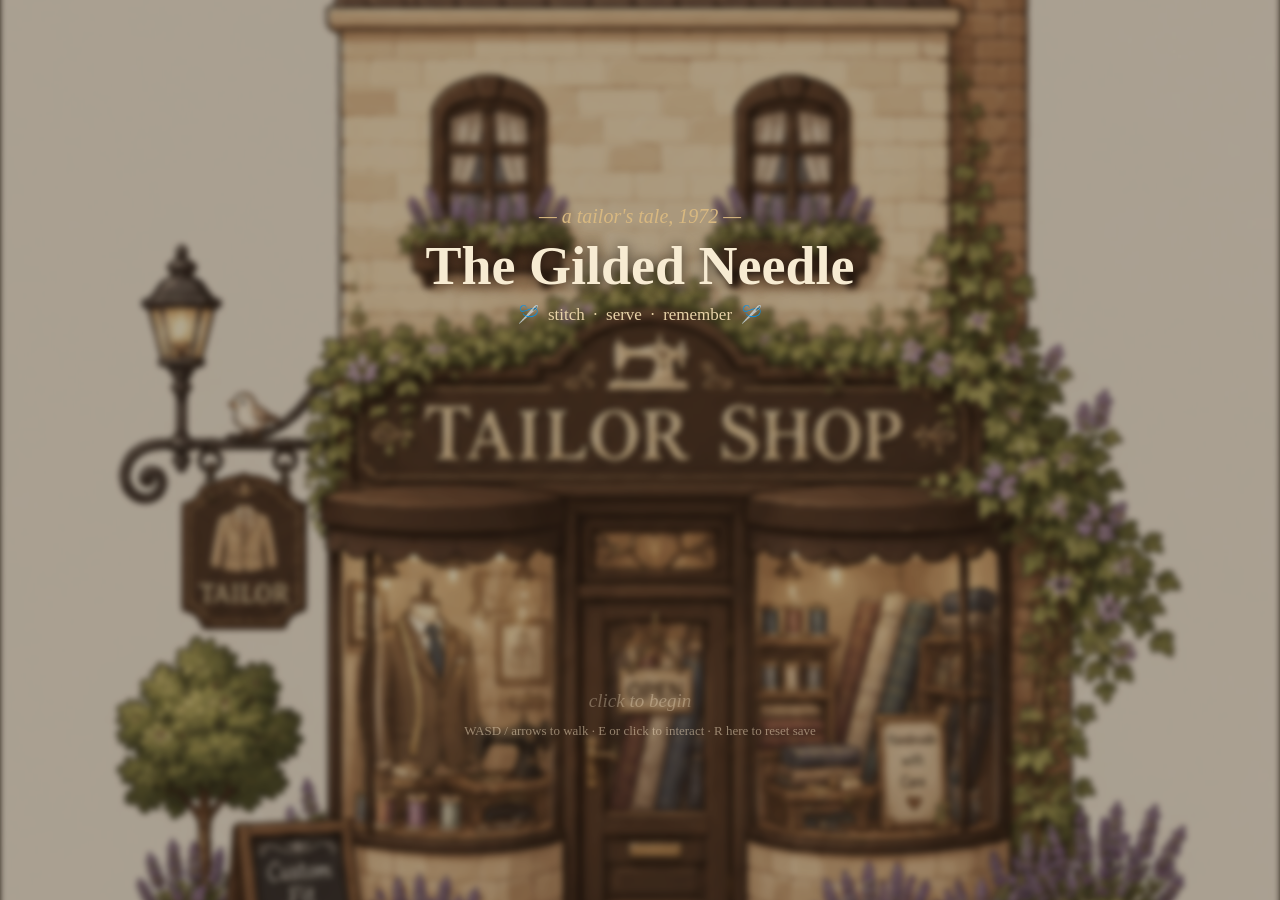
==== index.html @ 34e6ee5e "Checkpoint standalone tailoring game prototype" ====
<!DOCTYPE html>
<html lang="en">
<head>
<meta charset="UTF-8">
<meta name="viewport" content="width=device-width, initial-scale=1.0, user-scalable=no">
<title>The Gilded Needle — A Tailor's Tale (Prototype)</title>
<link rel="stylesheet" href="css/style.css">
</head>
<body>
<div id="stage">
  <canvas id="game"></canvas>
  <div id="ui"></div>
</div>
<script src="js/engine.js"></script>
<script src="js/data.js"></script>
<script src="js/sprites.js"></script>
<script src="js/ui.js"></script>
<script src="js/scenes.js"></script>
<script src="js/minigames.js"></script>
<script src="js/main.js"></script>
</body>
</html>
---- css/style.css ----
/* The Gilded Needle — prototype UI styles */
* { margin: 0; padding: 0; box-sizing: border-box; }

html, body {
  width: 100%; height: 100%;
  overflow: hidden;
  background: #241a12;
  font-family: Georgia, 'Palatino Linotype', 'Times New Roman', serif;
  -webkit-user-select: none; user-select: none;
  touch-action: none;
}

#stage { position: fixed; inset: 0; }

#game {
  position: absolute; inset: 0;
  width: 100%; height: 100%;
  display: block;
  cursor: pointer;
}

#ui { position: absolute; inset: 0; pointer-events: none; }
#ui > * { pointer-events: auto; }

/* ---------- HUD ---------- */
#hud {
  position: absolute; top: 12px; left: 14px;
  display: flex; gap: 10px; align-items: center;
  pointer-events: none;
}
#hud .chip {
  pointer-events: auto;
  background: rgba(46, 31, 19, 0.88);
  border: 2px solid #a8814f;
  border-radius: 20px;
  color: #f3e3c2;
  padding: 6px 14px;
  font-size: 16px;
  letter-spacing: 0.5px;
  box-shadow: 0 3px 8px rgba(0,0,0,0.35);
  white-space: nowrap;
}
#hud .chip.btn { cursor: pointer; transition: transform .08s ease, background .12s; }
#hud .chip.btn:hover { background: rgba(74, 50, 28, 0.94); transform: translateY(-1px); }
#coins-chip b { color: #f2c14e; font-size: 17px; }

/* ---------- toasts ---------- */
#toasts {
  position: absolute; top: 60px; left: 50%; transform: translateX(-50%);
  display: flex; flex-direction: column; gap: 8px; align-items: center;
  pointer-events: none;
}
.toast {
  background: rgba(46, 31, 19, 0.92);
  border: 2px solid #c8a05e;
  color: #f7ebd2;
  border-radius: 14px;
  padding: 8px 18px;
  font-size: 15px;
  box-shadow: 0 4px 10px rgba(0,0,0,0.4);
  animation: toast-in .25s ease, toast-out .4s ease 2.8s forwards;
  max-width: 70vw; text-align: center;
}
@keyframes toast-in { from { opacity: 0; transform: translateY(-10px); } to { opacity: 1; } }
@keyframes toast-out { to { opacity: 0; transform: translateY(-6px); } }

/* ---------- dialogue ---------- */
#dialogue {
  position: absolute; left: 50%; bottom: 26px; transform: translateX(-50%);
  width: min(720px, 92vw);
  background: linear-gradient(180deg, #fdf3dd, #f4e2bd);
  border: 3px solid #7a5230;
  border-radius: 14px;
  box-shadow: 0 8px 24px rgba(0,0,0,0.45), inset 0 0 0 2px #e8d3a8;
  padding: 14px 20px 12px;
  cursor: pointer;
  display: none;
}
#dialogue.open { display: block; animation: dlg-in .18s ease; }
@keyframes dlg-in { from { opacity: 0; transform: translate(-50%, 8px); } to { opacity: 1; } }
#dialogue .name {
  position: absolute; top: -14px; left: 16px;
  background: #7a5230; color: #ffe9bd;
  border: 2px solid #5c3c20;
  border-radius: 10px;
  padding: 2px 12px;
  font-size: 14px; font-style: italic;
}
#dialogue .text { color: #4a300f; font-size: 17px; line-height: 1.45; min-height: 44px; }
#dialogue .hint {
  text-align: right; font-size: 12px; color: #93701f; margin-top: 4px; font-style: italic;
  animation: blink 1.4s infinite;
}
@keyframes blink { 0%,100% { opacity: .9; } 50% { opacity: .35; } }

/* ---------- panels (orders / fabrics / ledger) ---------- */
.panel {
  position: absolute; top: 50%; left: 50%; transform: translate(-50%, -50%);
  width: min(560px, 94vw); max-height: 82vh; overflow-y: auto;
  background: linear-gradient(180deg, #fbf0d8, #f1ddb4);
  border: 3px solid #7a5230;
  border-radius: 16px;
  box-shadow: 0 14px 40px rgba(0,0,0,0.55), inset 0 0 0 2px #e8d3a8;
  padding: 18px 22px 20px;
  color: #4a300f;
}
.panel h2 {
  font-size: 21px; margin-bottom: 4px; color: #5c3c20;
  border-bottom: 2px dashed #c9a266; padding-bottom: 6px;
}
.panel .sub { font-size: 13px; font-style: italic; color: #8a6a3a; margin-bottom: 10px; }
.panel .close {
  position: absolute; top: 10px; right: 12px;
  width: 30px; height: 30px; border-radius: 50%;
  background: #7a5230; color: #ffe9bd; border: 2px solid #5c3c20;
  font-size: 15px; line-height: 26px; text-align: center; cursor: pointer;
}
.panel .close:hover { background: #93683f; }
.row {
  display: flex; align-items: center; gap: 12px;
  background: rgba(255,255,255,0.35);
  border: 1.5px solid #d9bd8a;
  border-radius: 10px;
  padding: 8px 12px; margin: 7px 0;
  font-size: 15px;
}
.row .grow { flex: 1; }
.row .meta { font-size: 12.5px; color: #8a6a3a; font-style: italic; }
.row .swatch {
  width: 34px; height: 34px; border-radius: 7px; border: 2px solid #7a5230; flex: none;
  background-size: 12px 12px;
}
.row button {
  font-family: inherit; font-size: 14px;
  background: #7a5230; color: #ffe9bd;
  border: 2px solid #5c3c20; border-radius: 9px;
  padding: 5px 13px; cursor: pointer;
}
.row button:hover:not(:disabled) { background: #93683f; }
.row button:disabled { opacity: 0.45; cursor: default; }
.row.done { opacity: 0.55; }
.empty-note { font-style: italic; color: #8a6a3a; padding: 12px 4px; font-size: 15px; }

/* scrollbars */
.panel::-webkit-scrollbar { width: 10px; }
.panel::-webkit-scrollbar-thumb { background: #c9a266; border-radius: 6px; }
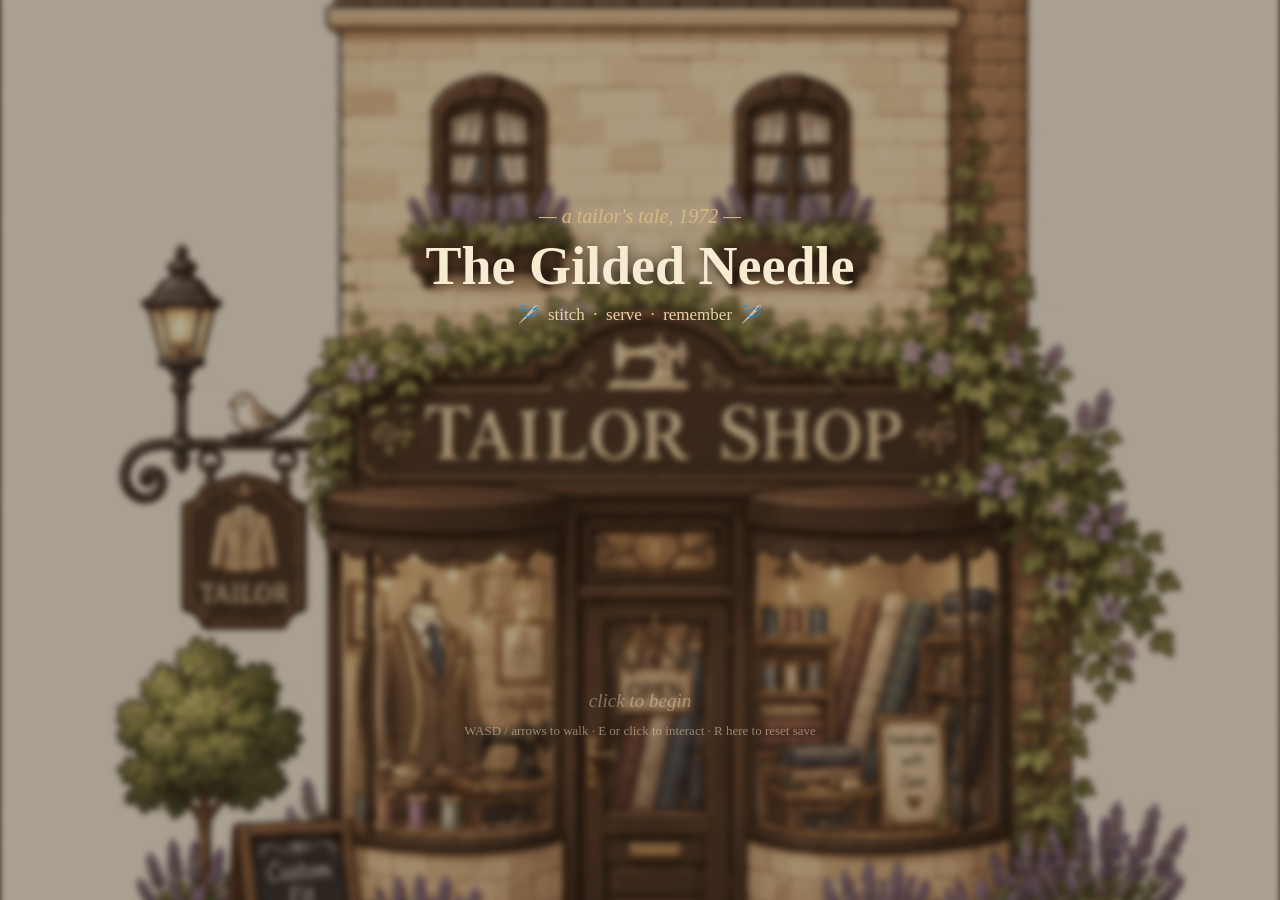
==== commit d8f97747: "Build first shop management and family stability layer" ====
--- a/index.html
+++ b/index.html
@@ -13,6 +13,7 @@
 </div>
 <script src="js/engine.js"></script>
 <script src="js/data.js"></script>
+<script src="js/management.js"></script>
 <script src="js/sprites.js"></script>
 <script src="js/ui.js"></script>
 <script src="js/scenes.js"></script>
--- a/css/style.css
+++ b/css/style.css
@@ -42,6 +42,7 @@
 }
 #hud .chip.btn { cursor: pointer; transition: transform .08s ease, background .12s; }
 #hud .chip.btn:hover { background: rgba(74, 50, 28, 0.94); transform: translateY(-1px); }
+#hud .chip.warning { border-color: #d86b58; background: rgba(92, 42, 31, 0.94); }
 #coins-chip b { color: #f2c14e; font-size: 17px; }
 
 /* ---------- toasts ---------- */
@@ -109,6 +110,18 @@
   border-bottom: 2px dashed #c9a266; padding-bottom: 6px;
 }
 .panel .sub { font-size: 13px; font-style: italic; color: #8a6a3a; margin-bottom: 10px; }
+.panel .section-title { font-size: 17px; border: none; margin-top: 12px; }
+.status-grid {
+  display: grid; grid-template-columns: repeat(2, minmax(0, 1fr)); gap: 7px 12px;
+  padding: 9px 10px; margin: 8px 0 10px; border: 1.5px dashed #c9a266;
+  border-radius: 10px; background: rgba(255,255,255,.28);
+}
+.status-grid > div { display: grid; grid-template-columns: 1fr auto; gap: 4px 8px; font-size: 12px; }
+.status-grid span { color: #8a6a3a; }
+.status-grid b { font-size: 12px; }
+.status-grid i { grid-column: 1 / -1; height: 5px; overflow: hidden; border-radius: 4px; background: #d5c39e; }
+.status-grid i em { display: block; height: 100%; background: #6f8b55; }
+.status-grid i.stress em { background: #b96458; }
 .panel .close {
   position: absolute; top: 10px; right: 12px;
   width: 30px; height: 30px; border-radius: 50%;
@@ -144,3 +157,10 @@
 /* scrollbars */
 .panel::-webkit-scrollbar { width: 10px; }
 .panel::-webkit-scrollbar-thumb { background: #c9a266; border-radius: 6px; }
+
+@media (max-width: 720px) {
+  #hud { top: 8px; left: 8px; right: 8px; gap: 5px; flex-wrap: wrap; }
+  #hud .chip { padding: 5px 9px; font-size: 12px; }
+  #btn-fabrics { display: none; }
+  .status-grid { grid-template-columns: 1fr; }
+}
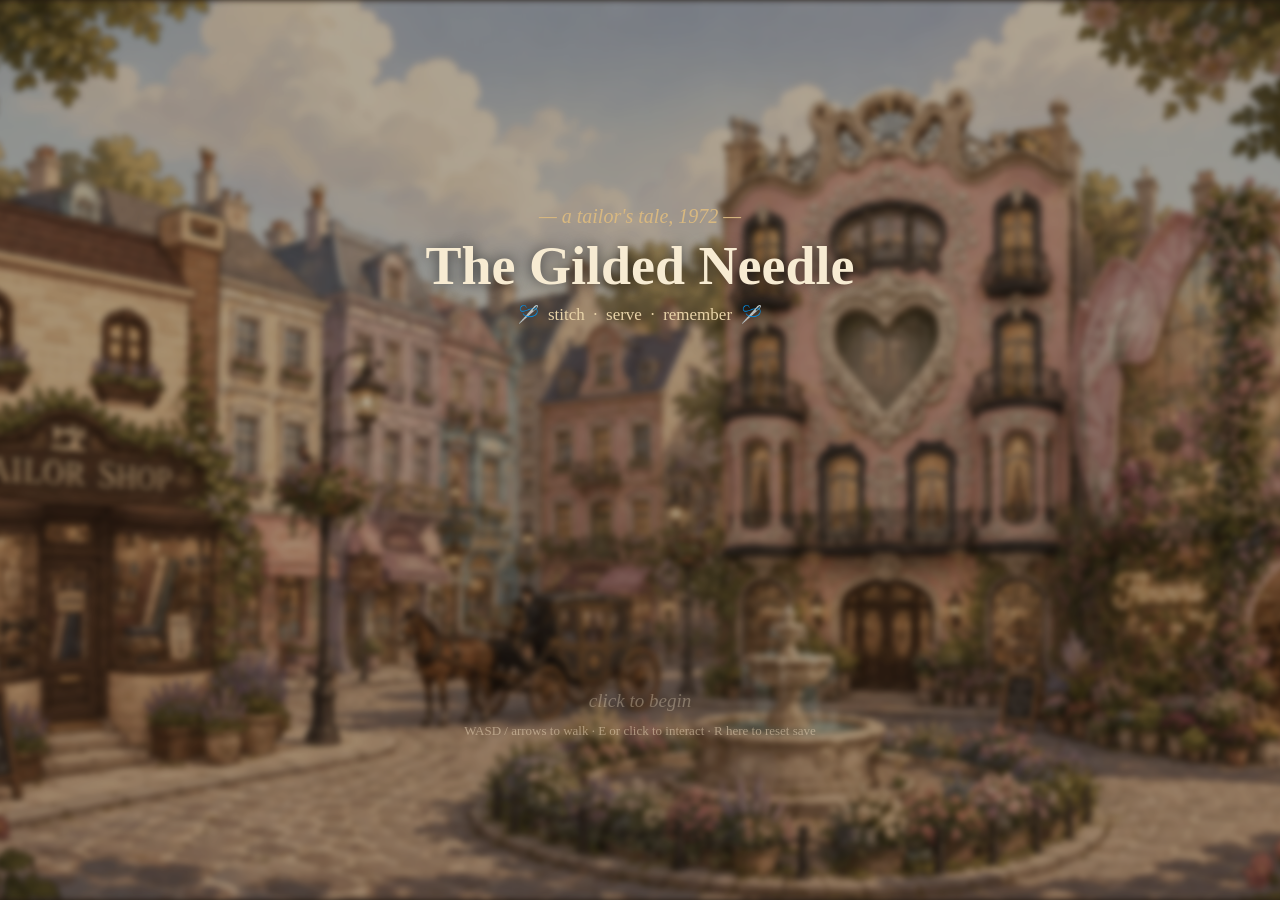
==== commit e4cd95fd: "Restore the street-level Auberlin world" ====
--- a/index.html
+++ b/index.html
@@ -4,20 +4,20 @@
 <meta charset="UTF-8">
 <meta name="viewport" content="width=device-width, initial-scale=1.0, user-scalable=no">
 <title>The Gilded Needle — A Tailor's Tale (Prototype)</title>
-<link rel="stylesheet" href="css/style.css">
+<link rel="stylesheet" href="css/style.css?v=streetworld-1">
 </head>
 <body>
 <div id="stage">
   <canvas id="game"></canvas>
   <div id="ui"></div>
 </div>
-<script src="js/engine.js"></script>
-<script src="js/data.js"></script>
-<script src="js/management.js"></script>
-<script src="js/sprites.js"></script>
-<script src="js/ui.js"></script>
-<script src="js/scenes.js"></script>
-<script src="js/minigames.js"></script>
-<script src="js/main.js"></script>
+<script src="js/engine.js?v=streetworld-1"></script>
+<script src="js/data.js?v=streetworld-1"></script>
+<script src="js/management.js?v=streetworld-1"></script>
+<script src="js/sprites.js?v=streetworld-1"></script>
+<script src="js/ui.js?v=streetworld-1"></script>
+<script src="js/scenes.js?v=streetworld-1"></script>
+<script src="js/minigames.js?v=streetworld-1"></script>
+<script src="js/main.js?v=streetworld-1"></script>
 </body>
 </html>
--- a/css/style.css
+++ b/css/style.css
@@ -30,20 +30,23 @@
 }
 #hud .chip {
   pointer-events: auto;
-  background: rgba(46, 31, 19, 0.88);
-  border: 2px solid #a8814f;
+  background: linear-gradient(180deg, rgba(70,43,25,.96), rgba(38,24,16,.96));
+  border: 2px solid #c7a15d;
   border-radius: 20px;
   color: #f3e3c2;
   padding: 6px 14px;
   font-size: 16px;
   letter-spacing: 0.5px;
-  box-shadow: 0 3px 8px rgba(0,0,0,0.35);
+  box-shadow: 0 3px 8px rgba(0,0,0,0.35), inset 0 0 0 1px rgba(255,231,177,.22);
   white-space: nowrap;
 }
 #hud .chip.btn { cursor: pointer; transition: transform .08s ease, background .12s; }
 #hud .chip.btn:hover { background: rgba(74, 50, 28, 0.94); transform: translateY(-1px); }
 #hud .chip.warning { border-color: #d86b58; background: rgba(92, 42, 31, 0.94); }
 #coins-chip b { color: #f2c14e; font-size: 17px; }
+.map-chip { border-color: #dfbd72 !important; background: linear-gradient(180deg, rgba(76,91,51,.98), rgba(42,53,30,.98)) !important; padding: 3px 13px 3px 5px !important; }
+.map-chip:hover { background: linear-gradient(180deg, rgba(96,112,67,.98), rgba(54,68,38,.98)) !important; }
+.map-chip img { width: 36px; height: 36px; object-fit: contain; margin-right: 4px; vertical-align: middle; filter: drop-shadow(0 2px 2px rgba(0,0,0,.35)); }
 
 /* ---------- toasts ---------- */
 #toasts {
@@ -99,7 +102,7 @@
   position: absolute; top: 50%; left: 50%; transform: translate(-50%, -50%);
   width: min(560px, 94vw); max-height: 82vh; overflow-y: auto;
   background: linear-gradient(180deg, #fbf0d8, #f1ddb4);
-  border: 3px solid #7a5230;
+  border: 3px double #7a5230;
   border-radius: 16px;
   box-shadow: 0 14px 40px rgba(0,0,0,0.55), inset 0 0 0 2px #e8d3a8;
   padding: 18px 22px 20px;
@@ -109,6 +112,8 @@
   font-size: 21px; margin-bottom: 4px; color: #5c3c20;
   border-bottom: 2px dashed #c9a266; padding-bottom: 6px;
 }
+.panel h2.crest-heading { display: flex; align-items: center; gap: 10px; padding-right: 34px; }
+.crest-heading img { width: 48px; height: 48px; flex: none; object-fit: contain; filter: drop-shadow(0 2px 2px rgba(70,38,13,.25)); }
 .panel .sub { font-size: 13px; font-style: italic; color: #8a6a3a; margin-bottom: 10px; }
 .panel .section-title { font-size: 17px; border: none; margin-top: 12px; }
 .status-grid {
@@ -153,6 +158,50 @@
 .row button:disabled { opacity: 0.45; cursor: default; }
 .row.done { opacity: 0.55; }
 .empty-note { font-style: italic; color: #8a6a3a; padding: 12px 4px; font-size: 15px; }
+.supply-icon { width: 34px; text-align: center; font-size: 23px; flex: none; }
+.material-list { display: flex; flex-wrap: wrap; gap: 5px; margin-top: 7px; }
+.material-pill {
+  display: inline-block; border-radius: 12px; padding: 3px 8px; font-size: 11px;
+  border: 1px solid #ad8d5c; background: rgba(255,255,255,.35);
+}
+.material-pill.ready { color: #3f6638; border-color: #719267; background: rgba(196,226,182,.48); }
+.material-pill.missing { color: #8b382e; border-color: #b85b4d; background: rgba(245,191,179,.45); }
+
+/* ---------- illustrated town map ---------- */
+.panel.map-panel {
+  width: min(1180px, 97vw); max-height: 94vh; padding: 16px 18px 20px;
+  overflow: auto;
+}
+.town-map {
+  position: relative; width: 100%; aspect-ratio: 1672 / 941; overflow: hidden;
+  border: 5px double #70502e; border-radius: 12px; background: #b89b6c;
+  box-shadow: inset 0 0 24px rgba(50,30,10,.4), 0 5px 18px rgba(48,27,11,.28);
+}
+.town-map > img { position: absolute; inset: 0; width: 100%; height: 100%; object-fit: contain; display: block; }
+.map-pin {
+  position: absolute; transform: translate(-50%, -50%); z-index: 2;
+  display: flex; align-items: center; gap: 5px; max-width: 185px; overflow: hidden;
+  padding: 2px 8px 2px 3px; border: 2px solid #5c3c20; border-radius: 19px;
+  background: rgba(253,243,221,.93); color: #4a300f; box-shadow: 0 3px 8px rgba(35,20,8,.42);
+  font: 12px Georgia, serif; cursor: pointer; white-space: nowrap;
+}
+.map-pin img { width: 34px; height: 34px; object-fit: contain; flex: none; filter: drop-shadow(0 1px 1px rgba(40,20,5,.32)); }
+.map-pin b { overflow: hidden; text-overflow: ellipsis; }
+.map-pin:hover { transform: translate(-50%, -50%) scale(1.08); background: #fff1c9; z-index: 4; }
+.map-pin.current { border-color: #9a4f40; box-shadow: 0 0 0 3px rgba(244,206,119,.7), 0 3px 8px rgba(35,20,8,.42); }
+.panel-back {
+  float: left; margin: 0 10px 8px 0; padding: 4px 10px; border: 1.5px solid #7a5230;
+  border-radius: 9px; background: #efe0bd; color: #5c3c20; font: 13px Georgia, serif; cursor: pointer;
+}
+.family-card { display: grid; grid-template-columns: 150px 1fr; gap: 16px; align-items: center; margin-top: 14px; }
+.family-card p { margin-top: 8px; line-height: 1.45; }
+.elise-portrait {
+  width: 145px; height: 190px; border: 2px solid #8c6a3e; border-radius: 14px;
+  background-image: url('../assets/reference/grandmother-character-sheet.png');
+  background-size: 484px 627px; background-position: -292px 0; background-repeat: no-repeat;
+  background-color: #e9d8bd; box-shadow: inset 0 0 0 3px rgba(255,255,255,.35);
+}
+.story-card { margin-top: 14px; padding: 16px; border: 1.5px dashed #b39058; border-radius: 12px; line-height: 1.55; background: rgba(255,255,255,.3); }
 
 /* scrollbars */
 .panel::-webkit-scrollbar { width: 10px; }
@@ -163,4 +212,10 @@
   #hud .chip { padding: 5px 9px; font-size: 12px; }
   #btn-fabrics { display: none; }
   .status-grid { grid-template-columns: 1fr; }
-}
+  .panel.map-panel { padding: 12px 8px; }
+  .map-pin { padding: 3px 5px; }
+  .map-pin b { display: none; }
+  .map-pin img { width: 30px; height: 30px; }
+  .family-card { grid-template-columns: 110px 1fr; }
+  .elise-portrait { width: 105px; height: 150px; background-size: 382px 510px; background-position: -230px 0; }
+}
